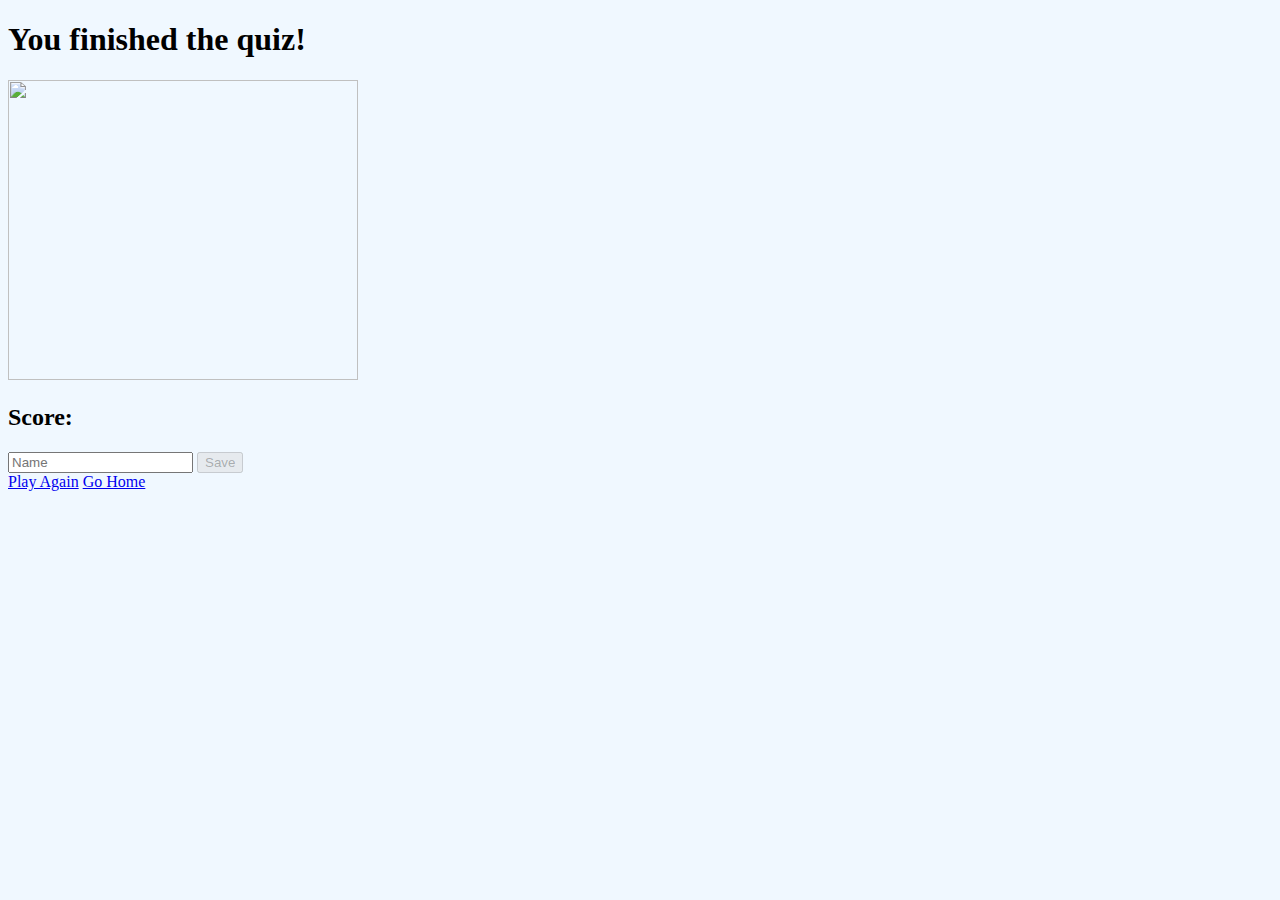
==== end.html @ ac5db35e "Update end.html" ====
<!DOCTYPE html>
<html lang="en">
<head>
    <meta charset="UTF-8">
    <meta name="viewport" content="width=device-width, initial-scale=1.0">
    <title>Congrats for finishing!</title>
    <link rel="stylesheet" href="app.css" />
</head>
<body style="background-color: aliceblue;">
    
    <div id="container">
        <div id="end" class="flex-center flex-column">
            <h1>You finished the quiz!</h1>
            <img src="https://media.wired.com/photos/5cdefc28b2569892c06b2ae4/master/w_2560%2Cc_limit/Culture-Grumpy-Cat-487386121-2.jpg"
            width="350" height="300"></img>
            <h2>Score:</h2>
            <h1 id="finalScore"></h1>
            <form>
                <input type="text" 
                name="username" 
                id="username" 
                placeholder="Name"/>
                <button type="submit" class="btn" id="saveScoreBtn"
                onclick="saveHighScore(event)" disabled>Save</button>
            </form>
            
            <a class="btn" href="/LittlesQuiz/game.html">Play Again</a>
            <a class="btn" href="/LittlesQuiz/">Go Home</a>
            
        </div>
    </div>
    <script src="end.js"></script>
</body>
</html>
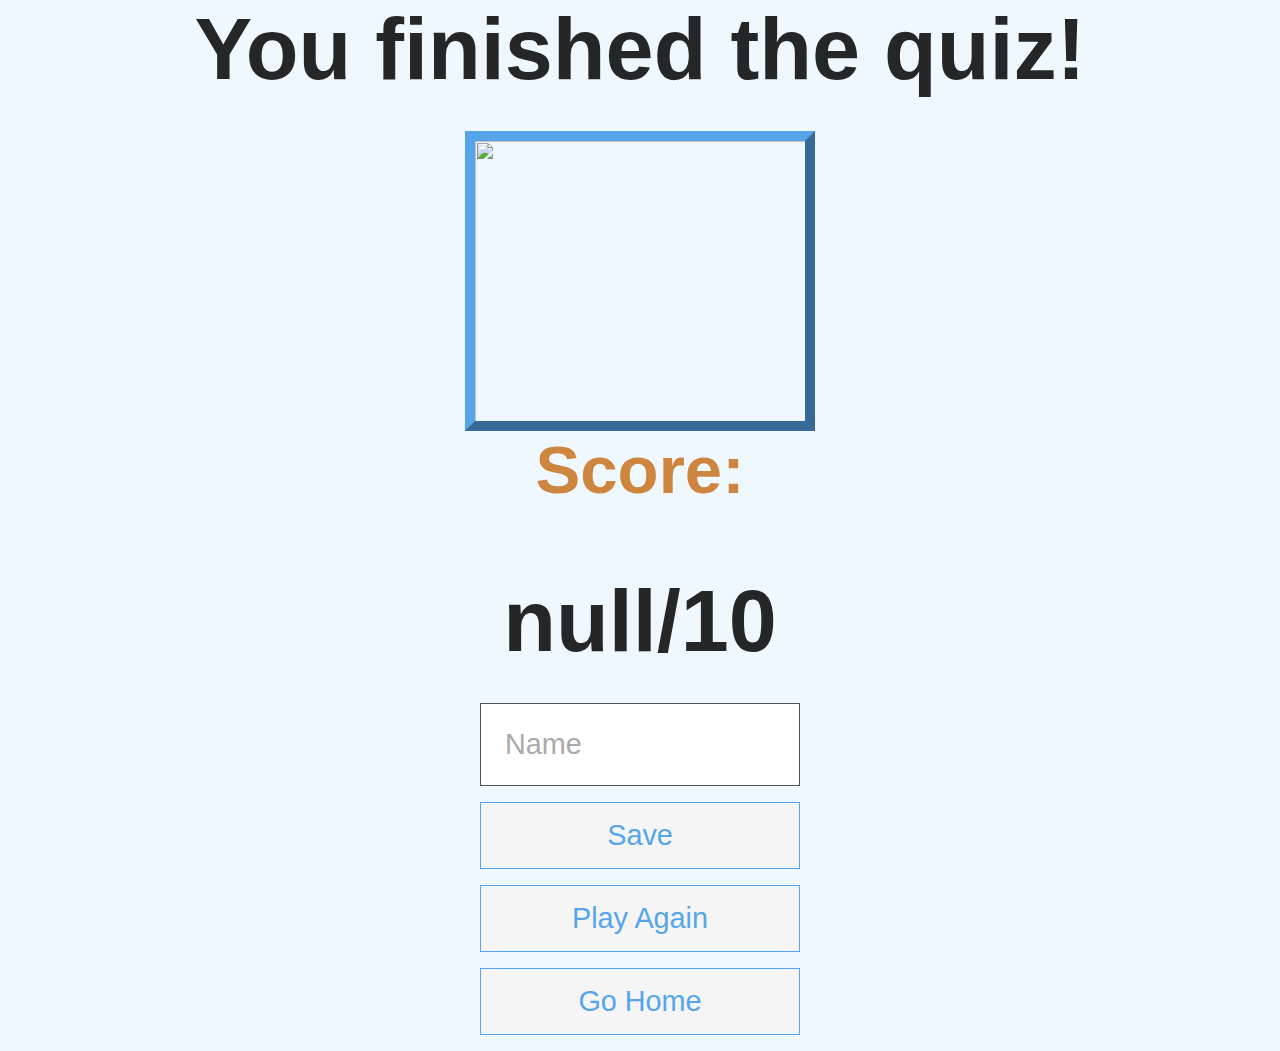
==== commit 0b04d141: "Update end.html" ====
--- a/end.html
+++ b/end.html
@@ -11,7 +11,7 @@
     <div id="container">
         <div id="end" class="flex-center flex-column">
             <h1>You finished the quiz!</h1>
-            <img src="https://media.wired.com/photos/5cdefc28b2569892c06b2ae4/master/w_2560%2Cc_limit/Culture-Grumpy-Cat-487386121-2.jpg"
+            <img style="border:10px outset #56a5eb;" src="https://media.wired.com/photos/5cdefc28b2569892c06b2ae4/master/w_2560%2Cc_limit/Culture-Grumpy-Cat-487386121-2.jpg"
             width="350" height="300"></img>
             <h2>Score:</h2>
             <h1 id="finalScore"></h1>
--- a/app.css
+++ b/app.css
@@ -0,0 +1,127 @@
+root {
+    font-size: 62.5%;
+}
+* {
+    box-sizing: border-box;
+    font-family: Optima, sans-serif, Cambria, Cochin, Georgia, Times, 'Times New Roman', serif;
+    margin: 0;
+    padding: 0;
+    color: #CD853F;
+}
+
+h1,
+h2,
+h3,
+h4 {
+    margin-bottom: 1rem;
+}
+
+h1 {
+    font-size: 5.4rem;
+    color: #242627;
+    margin-bottom: 2rem;
+}
+
+h1 > span {
+    font-size: 2.4rem;
+    font-weight: 500;
+}
+
+h2 {
+    font-size: 4.2rem;
+    margin-bottom: 4rem;
+    font-weight: 700;
+}
+
+h3 {
+    font-size: 2.8rem;
+    font-weight: 500;
+}
+
+/* UTILITIES */
+
+.container {
+    width: 100vw;
+    height: 100vh;
+    display: flex;
+    justify-content: center;
+    align-items: flex-start;
+    max-width: 80rem;
+    margin: 0 auto;
+    padding: 2rem;
+}
+
+.container > * {
+    width: 100%;
+}
+
+.flex-column {
+    display: flex;
+    flex-direction: column;
+}
+
+.flex-center {
+    justify-content: center;
+    align-items: center;
+}
+
+.justify-center {
+    justify-content: center;
+}
+
+.textcenter {
+    text-align: center;
+}
+
+.hidden {
+    display: none;
+}
+
+/* BUTTONS */
+
+.btn {
+    font-size: 1.8rem;
+    padding: 1rem 0;
+    width: 20rem;
+    text-align: center;
+    border: 0.1rem solid #56a5eb;
+    margin-bottom: 1rem;
+    text-decoration: none;
+    color: #56a5eb;
+    background-color:whitesmoke;
+}
+
+.btn:hover {
+    cursor: pointer;
+    box-shadow: 0 0.4rem 1.4rem 0 rgba(86, 185, 235, 0.5);
+    transform: translateY(-0.1rem);
+    transition: transform 150ms;
+}
+
+.btn[disabled]:hover {
+    cursor: not-allowed;
+    box-shadow: none;
+    transform: none;
+}
+
+/* Forms */
+form {
+    width: 100%;
+    display: flex;
+    flex-direction: column;
+    align-items: center;
+}
+
+input {
+    margin-bottom: 1rem;
+    width: 20rem;
+    padding: 1.5rem;
+    font-size: 1.8rem;
+    border: 0.1rem solid rgb(82, 82, 82);
+    box-shadow: 0 0.5rem 1.4rem 0 rgba(86. 185, 235, 0.5);
+
+}
+
+input::placeholder {
+   color: #aaa;
+}
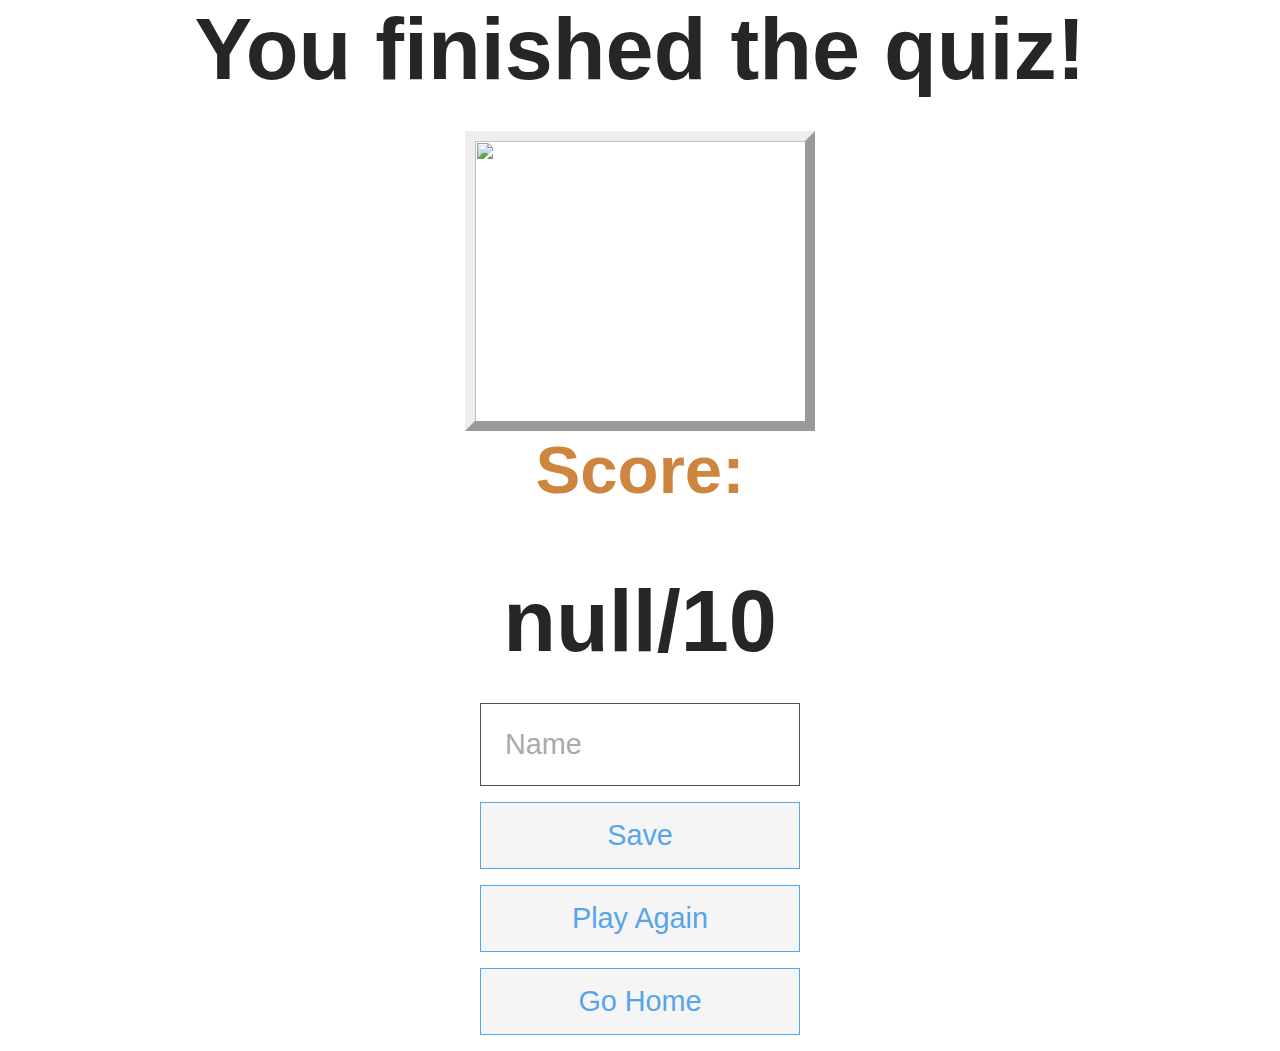
==== commit d27694e4: "Update end.html" ====
--- a/end.html
+++ b/end.html
@@ -6,12 +6,12 @@
     <title>Congrats for finishing!</title>
     <link rel="stylesheet" href="app.css" />
 </head>
-<body style="background-color: aliceblue;">
+<body style="background-image: url('https://secure.img1-ag.wfcdn.com/im/17351663/compr-r85/6488/64882856/shelly-fish-scales-3281-l-x-205-w-wallpaper-roll.jpg'); ">
     
     <div id="container">
         <div id="end" class="flex-center flex-column">
             <h1>You finished the quiz!</h1>
-            <img style="border:10px outset #56a5eb;" src="https://media.wired.com/photos/5cdefc28b2569892c06b2ae4/master/w_2560%2Cc_limit/Culture-Grumpy-Cat-487386121-2.jpg"
+            <img style="border:10px outset #eee;" src="https://media.wired.com/photos/5cdefc28b2569892c06b2ae4/master/w_2560%2Cc_limit/Culture-Grumpy-Cat-487386121-2.jpg"
             width="350" height="300"></img>
             <h2>Score:</h2>
             <h1 id="finalScore"></h1>
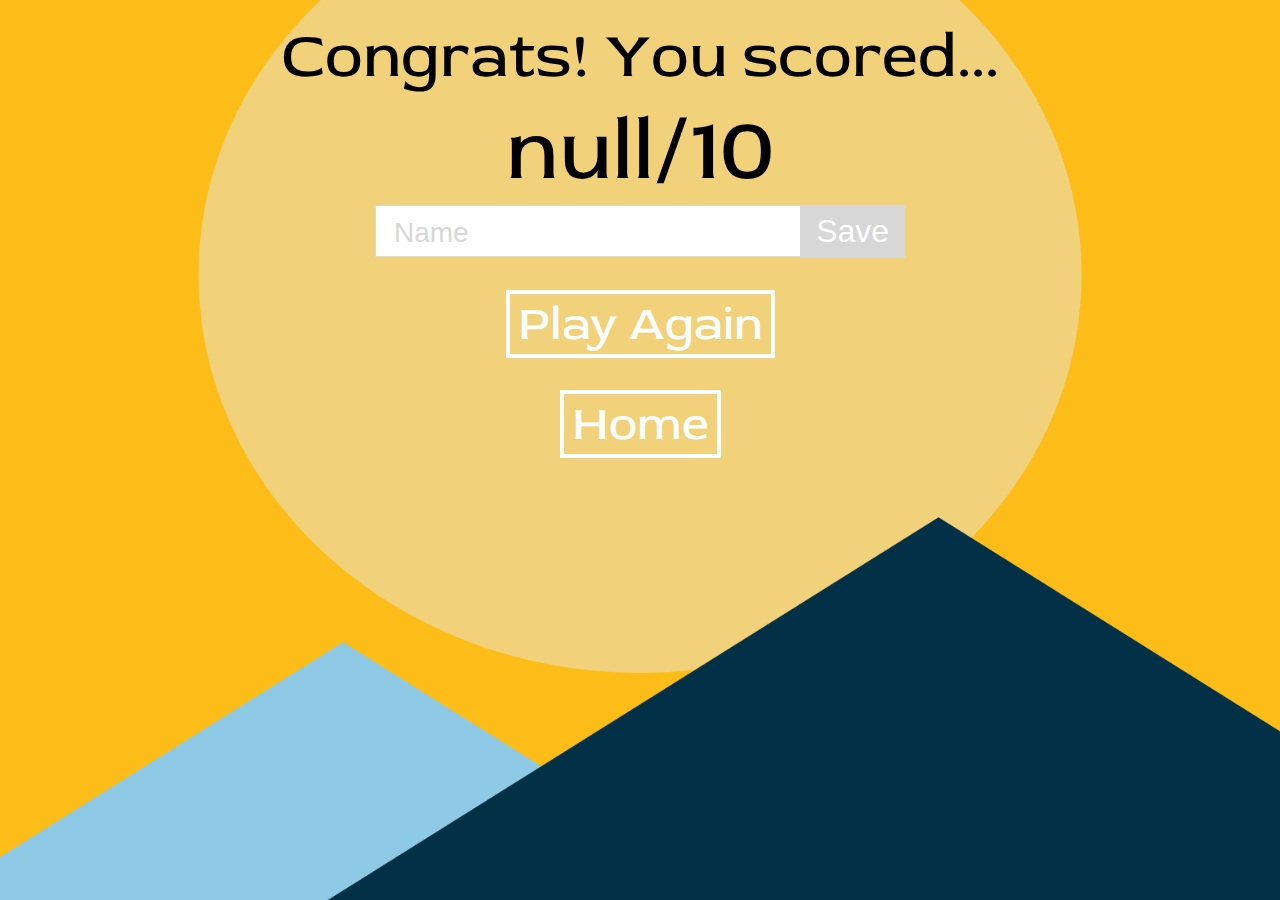
==== commit 7f1e9c42: "Redesign of whole application - web friendly" ====
--- a/end.html
+++ b/end.html
@@ -1,34 +1,27 @@
 <!DOCTYPE html>
 <html lang="en">
+
 <head>
     <meta charset="UTF-8">
     <meta name="viewport" content="width=device-width, initial-scale=1.0">
     <title>Congrats for finishing!</title>
-    <link rel="stylesheet" href="app.css" />
+    <link rel="stylesheet" href="end.css" />
 </head>
-<body style="background-image: url('https://secure.img1-ag.wfcdn.com/im/17351663/compr-r85/6488/64882856/shelly-fish-scales-3281-l-x-205-w-wallpaper-roll.jpg'); ">
-    
-    <div id="container">
-        <div id="end" class="flex-center flex-column">
-            <h1>You finished the quiz!</h1>
-            <img style="border:10px outset #eee;" src="https://media.wired.com/photos/5cdefc28b2569892c06b2ae4/master/w_2560%2Cc_limit/Culture-Grumpy-Cat-487386121-2.jpg"
-            width="350" height="300"></img>
-            <h2>Score:</h2>
-            <h1 id="finalScore"></h1>
-            <form>
-                <input type="text" 
-                name="username" 
-                id="username" 
-                placeholder="Name"/>
-                <button type="submit" class="btn" id="saveScoreBtn"
-                onclick="saveHighScore(event)" disabled>Save</button>
-            </form>
-            
-            <a class="btn" href="/LittlesQuiz/game.html">Play Again</a>
-            <a class="btn" href="/LittlesQuiz/">Go Home</a>
-            
-        </div>
+
+<body>
+    <div class="endContainer">
+        <p class="titleText">Congrats! You scored...</p>
+        <p id="finalScore"></p>
+        <form>
+            <input type="text" name="username" id="username" placeholder="Name" />
+            <button type="submit" class="saveBtn" id="saveScoreBtn" onclick="saveHighScore(event)"
+                disabled>Save</button>
+        </form>
+        <a class="endBtn" href="/LittlesQuiz/game.html">Play Again</a>
+        <a class="endBtn" href="/LittlesQuiz/">Home</a>
     </div>
+
     <script src="end.js"></script>
 </body>
-</html>
+
+</html>--- a/end.css
+++ b/end.css
@@ -0,0 +1,79 @@
+@font-face {
+  font-family: "RedRose-Regular";
+  src: url("./Assets/Font/RedRose-Regular.ttf");
+  font-weight: normal;
+  font-style: normal;
+}
+
+body {
+  margin: 0;
+  font-family: "RedRose-Regular", cursive;
+}
+.endContainer {
+  width: 100vw;
+  height: 100vh;
+  background-image: url("./Assets/End_BG.png");
+  background-repeat: no-repeat;
+  background-color: #fdbd18;
+  background-size: 100% 100%;
+  display: flex;
+  flex-direction: column;
+  align-items: center;
+}
+
+.titleText {
+  margin-top: 1rem;
+  font-size: 4rem;
+  font-weight: 400;
+  margin-bottom: 0;
+}
+
+#finalScore {
+  margin-top: 0;
+  font-size: 5.5rem;
+  font-weight: 500;
+  margin-bottom: 0;
+}
+
+.endBtn {
+  box-sizing: content-box;
+  padding: 0 0.5rem;
+  margin-top: 2rem;
+  font-size: 3rem;
+  text-align: center;
+  border: 0.25rem solid white;
+  text-decoration: none;
+  color: white;
+  background-color: transparent;
+}
+
+.endBtn:hover {
+  cursor: pointer;
+  transform: translateY(-0.1rem);
+  transition: transform 150ms;
+  box-shadow: 0 0.4rem 1.4rem 0 rgba(86, 185, 235, 0.5);
+}
+
+input[type="text"] {
+  border: 0.1rem solid #d7d7d7;
+  height: 3rem;
+  font-size: 2rem;
+  vertical-align: middle;
+}
+
+input[type="text"]::placeholder {
+  color: #d7d7d7;
+  font-size: 1.75rem;
+  padding-left: 1rem;
+}
+
+.saveBtn {
+  font-size: 2rem;
+  padding: 0 1rem;
+  border: none;
+  color: white;
+  background-color: #d7d7d7;
+  height: 3.3rem;
+  margin-left: -0.3rem;
+  vertical-align: middle;
+}
